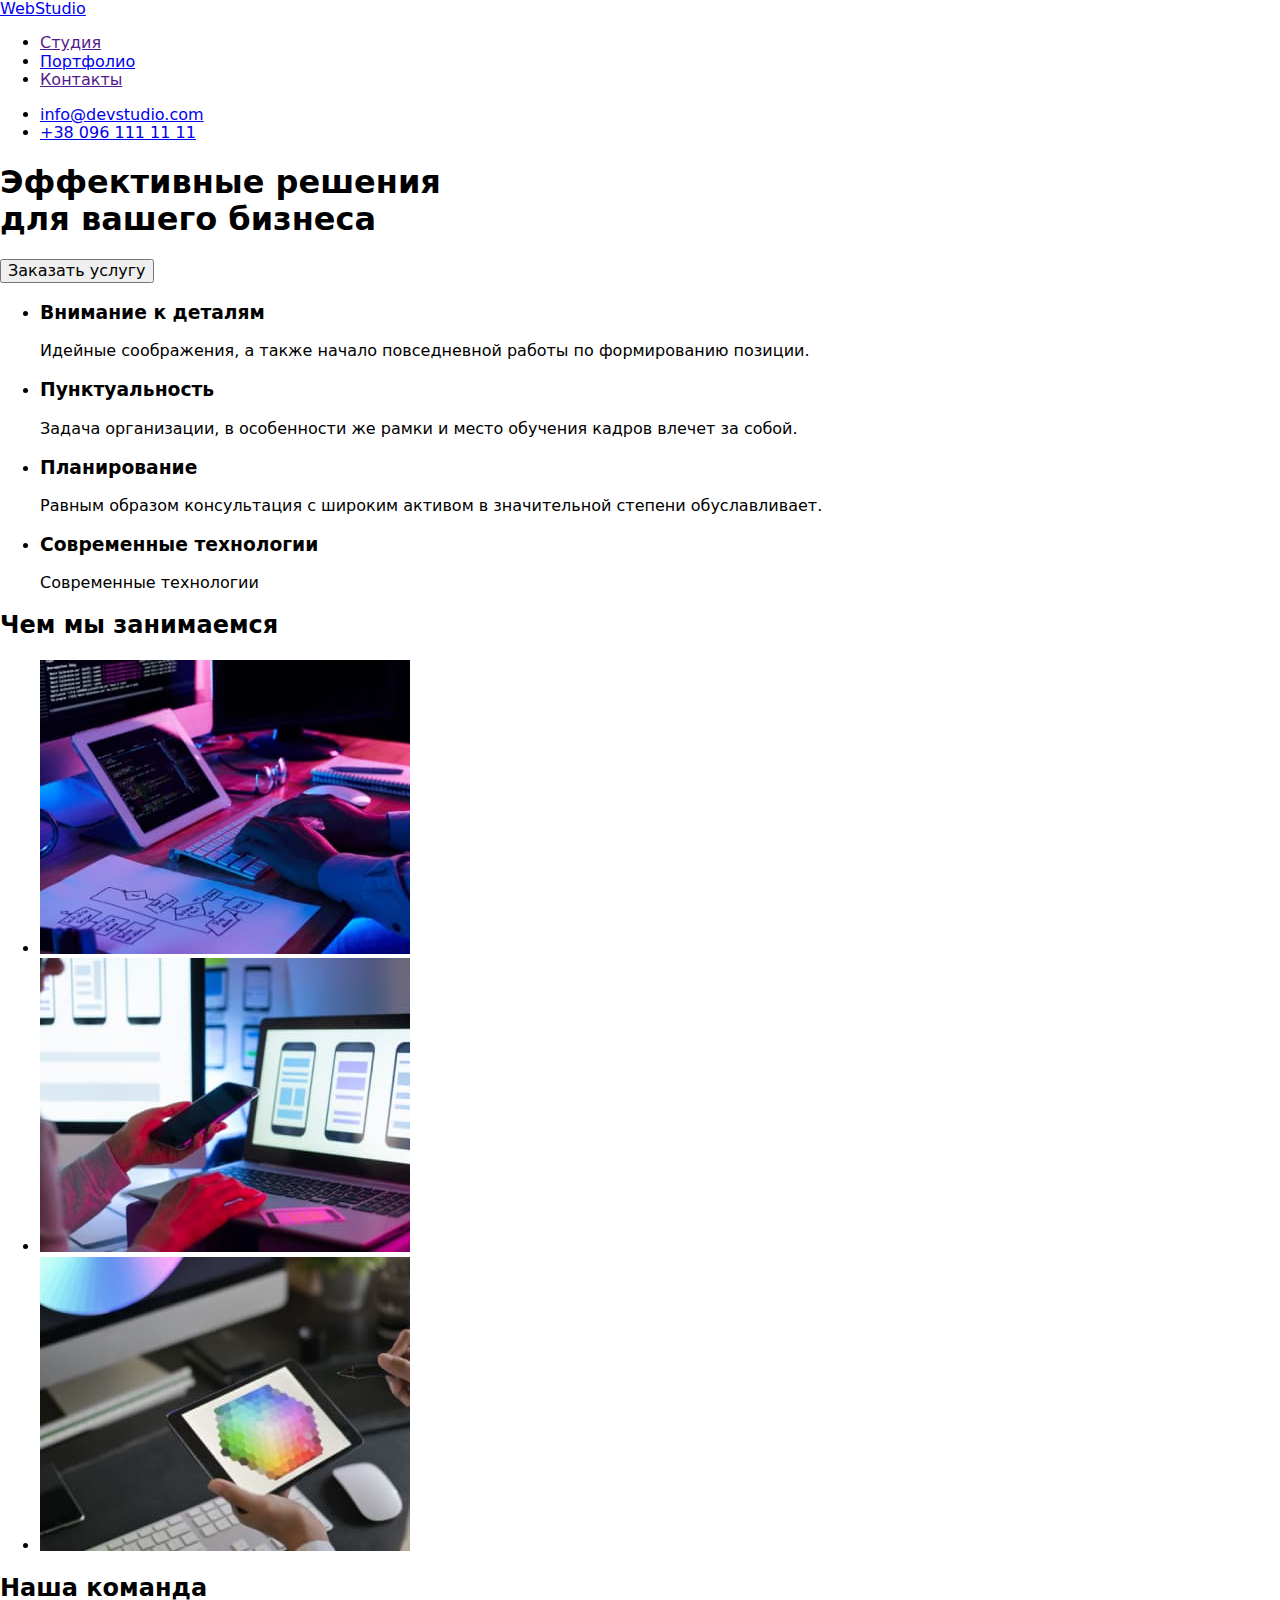
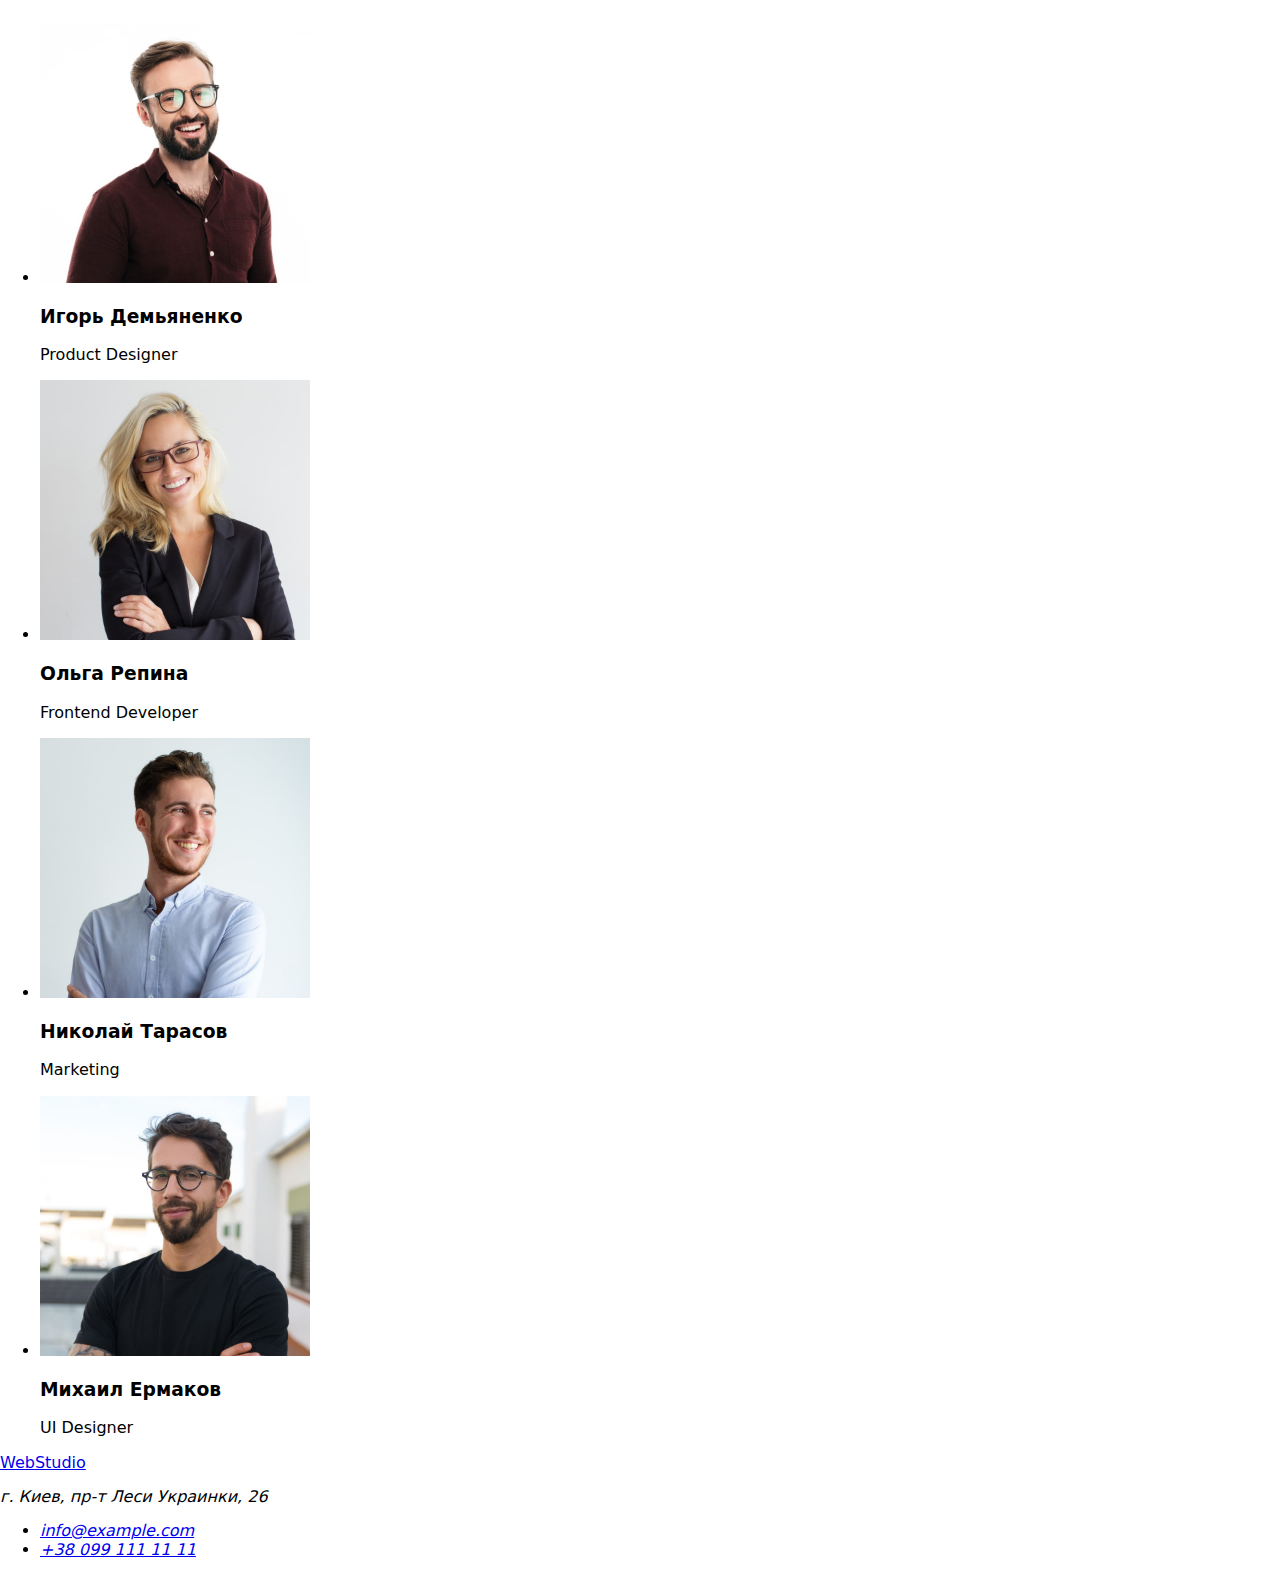
==== index.html @ cc8bcb34 "добавил index.html и portfolio.html" ====
<!DOCTYPE html>
<html lang="ru">
<head>
    <meta charset="UTF-8">
    <meta http-equiv="X-UA-Compatible" content="IE=edge">
    <meta name="viewport" content="width=device-width, initial-scale=1.0">
    <title>Document</title>
    <link href="https://fonts.googleapis.com/css2?family=Raleway:wght@700&family=Roboto:wght@400;500;700;900&display=swap"
      rel="stylesheet">
    <link rel="stylesheet" href="https://cdnjs.cloudflare.com/ajax/libs/modern-normalize/1.1.0/modern-normalize.min.css">
    <link rel="stylesheet" href="./css/styles.css">  
</head>

<body>
  <header>
  <div class="container main-nav">
    <nav class="main-nav">
      <a href="./index.html" class="logo">Web<span class="studio-header">Studio</span></a>
      <ul class="site-nav list">
        <li><a href="" class="link current">Студия</a></li>
        <li><a href="./portfolio.html" class="link">Портфолио</a></li>
        <li><a href="" class="link">Контакты</a></li>
      </ul>
    </nav>
        <ul class="auth-nav list">
          <li><a href="mailto:info@devstudio.com">info@devstudio.com</a></li>
          <li><a href="tel:+380961111111">+38 096 111 11 11</a></li>
        </ul>
  </div>
  </header>

<main>
  <section class="hero">
      <h1 class="hero-title">Эффективные решения<br/> для вашего бизнеса</h1>
      <button type="button" class="hero-button">Заказать услугу</button>
  </section>


  <section class="section our-pluses">
    <div class="container">
      <!--<h2>Преимущества компании</h2>-->
      <ul class="feature-list list">
        <li>
          <h3 class="title">Внимание к деталям</h3>
          <p>
            Идейные соображения, а также начало повседневной работы по формированию позиции.
          </p>
        </li>
        <li>
          <h3 class="title">Пунктуальность</h3>
          <p>
            Задача организации, в особенности же рамки и место обучения кадров влечет за собой.
          </p>
        </li>
        <li>
          <h3 class="title">Планирование</h3>
          <p>
            Равным образом консультация с широким активом в значительной степени обуславливает.
          </p>
        </li>
        <li>
          <h3 class="title">Современные технологии</h3>
          <p>
            Современные технологии
          </p>
        </li>
      </ul>
    </div>
    </section>
    <section class="our-works">
    <div class="container">
      <h2 class="section-title title-style">Чем мы занимаемся</h2>
        <ul class="works-foto list">
          <li><img src="./images/computerphoto1.jpg" width="370" alt="компьютерные технологии" /></li>
          <li><img src="./images/computerphoto2.jpg" width="370" alt="компьютерные технологии" /></li>
          <li><img src="./images/computerphoto3.jpg" width="370" alt="компьютерные технологии" /></li>
        </ul>
    </div>
  </section>

  <section class="section our-team">
    <div class="container">
      <h2 class="section-title title-style">Наша команда</h2>
      <ul class="team list">
        <li>
          <img src="./images/igor-photo.jpg" width="270" alt="игорь-product manager" />
          <div class="team-text">
            <h3 class="section-title">Игорь Демьяненко</h3>
            <p>Product Designer</p>
          </div>
        </li>
        <li>
          <img src="./images/olga-photo.jpg" width="270" alt="ольга-frontend devtloper" />
          <div class="team-text">
            <h3 class="section-title">Ольга Репина</h3>
            <p>Frontend Developer</p>
          </div>
        </li>
        <li>
          <img src="./images/nikolai-photo.jpg" width="270" alt="николай-marketing manager" />
          <div class="team-text">
            <h3 class="section-title">Николай Тарасов</h3>
            <p>Marketing</p>
          </div class="team-text">
        </li>
        <li>
          <img src="./images/mihail-photo.jpg" width="270" alt="михаил-UI designer" />
          <div class="team-text">
            <h3 class="section-title">Михаил Ермаков</h3>
            <p>UI Designer</p>
          </div>
        </li>
      </ul>
    </div>
  </section>
</main>

  <footer>
   <div class="container">
      <a href="./index.html" class="logo">Web<span class="studio-footer">Studio</span></a>
      <address class="contact">
        <p>г. Киев, пр-т Леси Украинки, 26</p>
        <ul class="list">
          <li><a href="mailto:info@example.com">info@example.com</a></li>
          <li><a href="tel:+380991111111">+38 099 111 11 11</a></li>
        </ul>
      </address>
   </div>
  </footer>

</body>
</html>
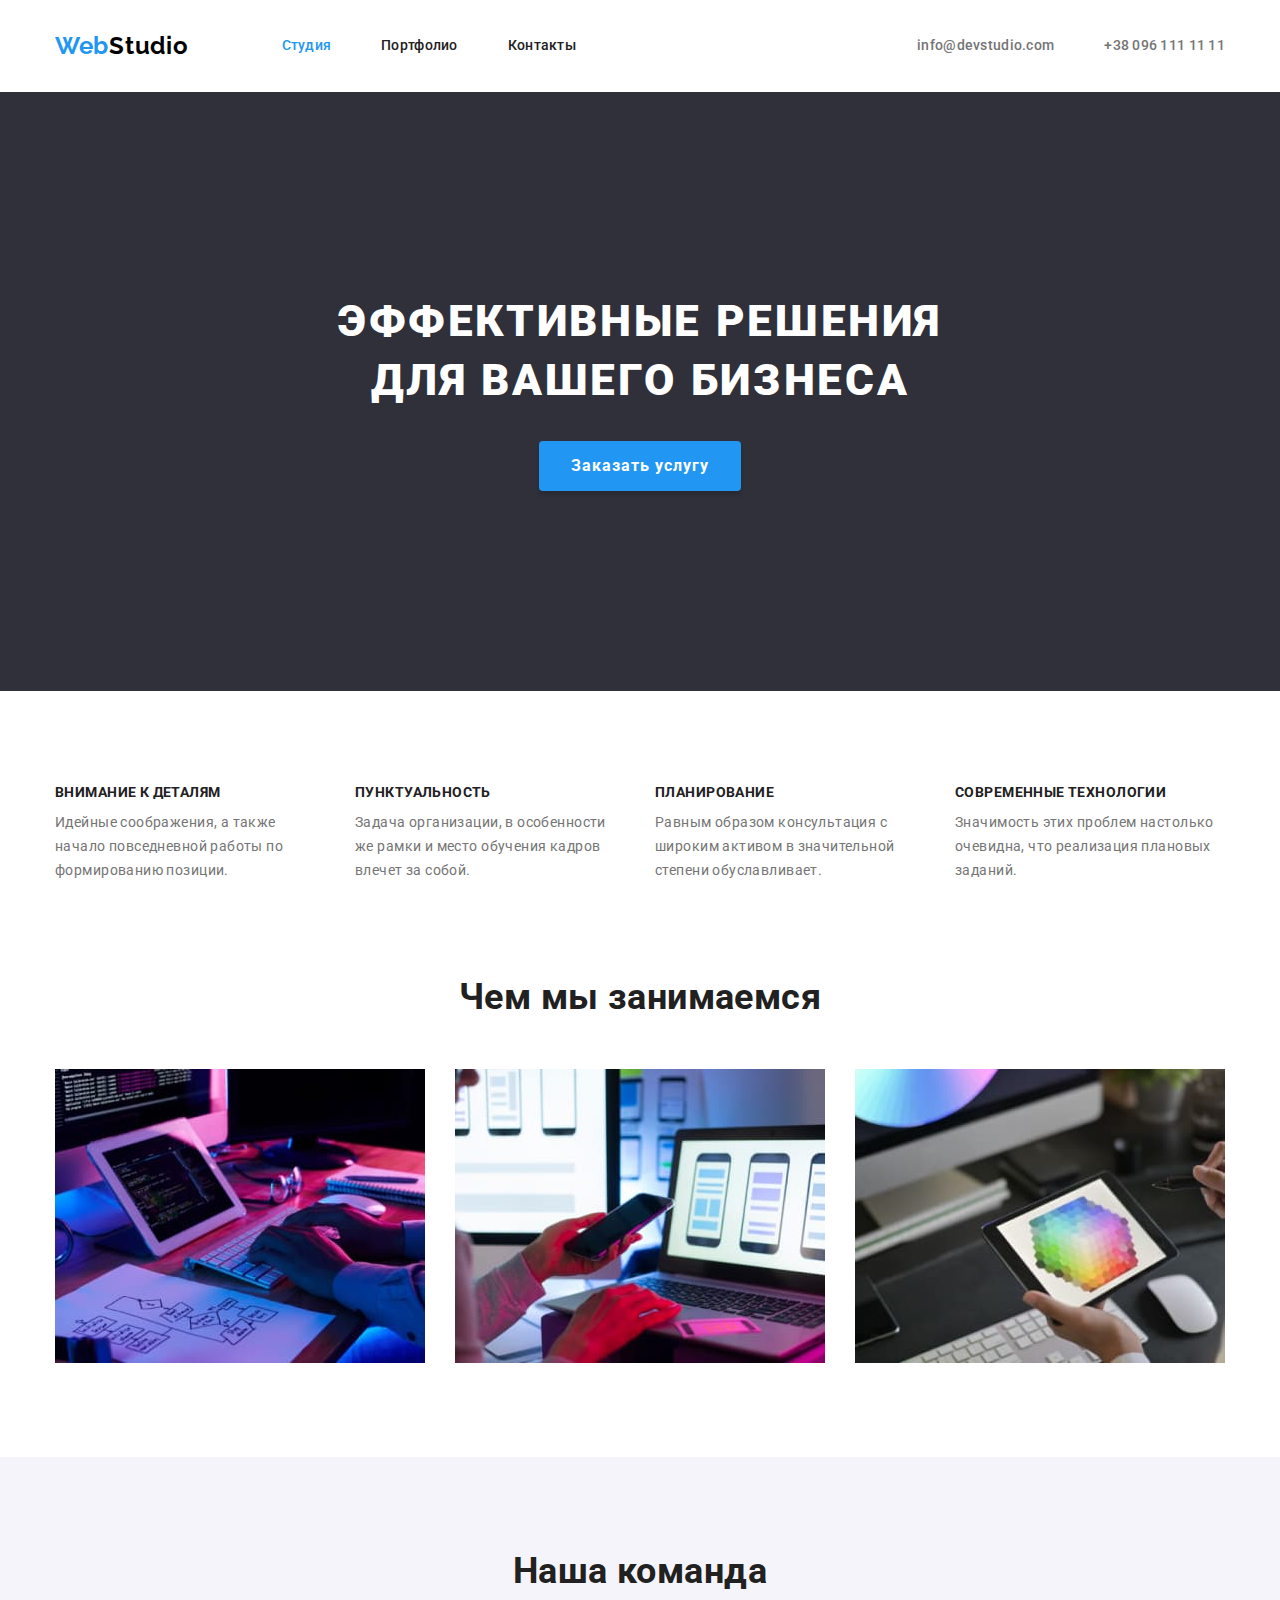
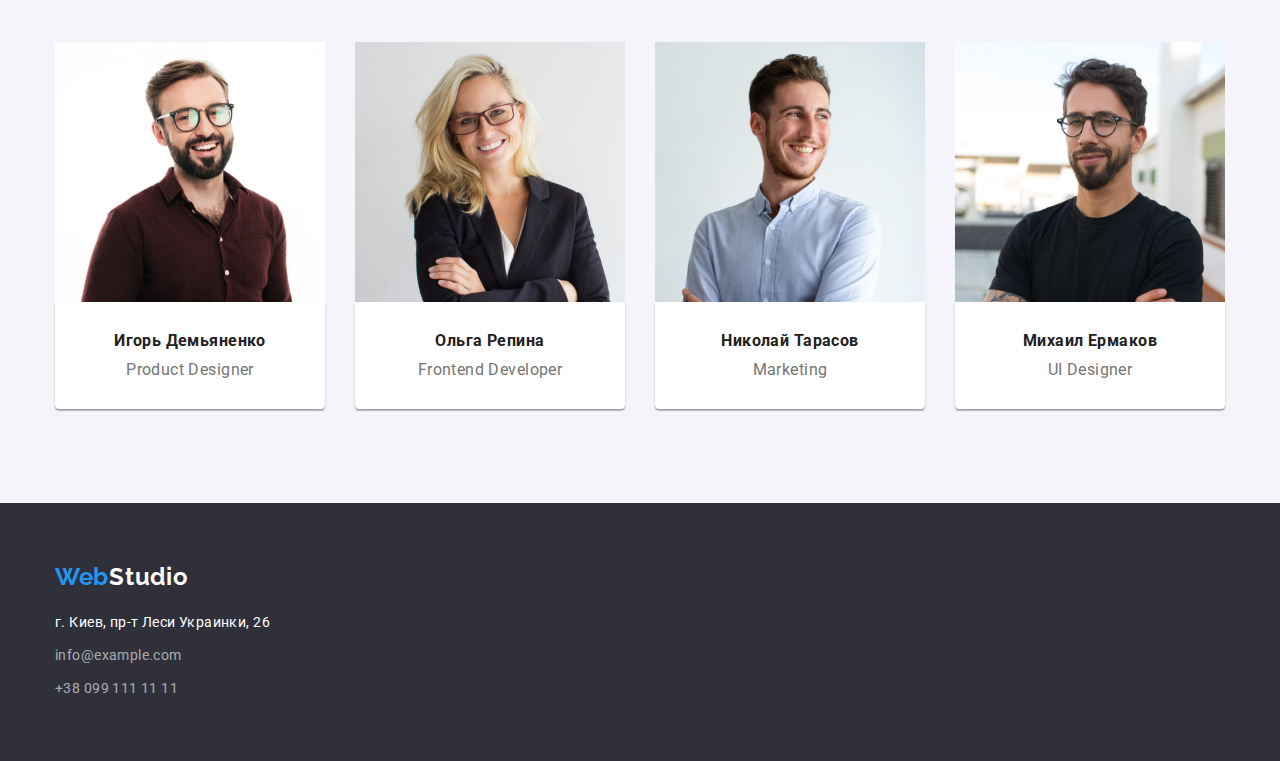
==== commit db90a0eb: "исправил" ====
--- a/index.html
+++ b/index.html
@@ -61,7 +61,7 @@
         <li>
           <h3 class="title">Современные технологии</h3>
           <p>
-            Современные технологии
+            Значимость этих проблем настолько очевидна, что реализация плановых заданий.
           </p>
         </li>
       </ul>
--- a/css/styles.css
+++ b/css/styles.css
@@ -0,0 +1,366 @@
+/* цвет основной #757575*/
+/* цвет вторичный #212121*/
+/* цвет спец #FFFFFF*/
+/* цвет акцент #2196F3*/
+/* цвет footer address rgba(255, 255, 255, 0.6);*/
+
+:root {
+  --text-color: #757575;
+  --title-color: #212121;
+  --accent-color: #2196f3;
+  --special-color: #ffffff;
+  --footer-color: #2f303a;
+  --team-color: #f5f4fa;
+  --help-color: tomato;
+}
+
+body {
+  color: var(--text-color);
+
+  font-family: 'Roboto', sans-serif;
+  font-weight: 400;
+  font-size: 14px;
+  letter-spacing: 0.03em;
+}
+
+/*utility*/
+.list {
+  padding: 0;
+  margin: 0;
+  list-style: none;
+}
+
+/*header*/
+header {
+  background-color: var(--special-color);
+
+  padding-bottom: 31px;
+  padding-top: 32px;
+}
+.underline {
+  border-bottom: 1px solid #ececec;
+}
+
+/*logo*/
+.logo {
+  color: var(--accent-color);
+  text-decoration: none;
+
+  font-family: 'Raleway', sans-serif;
+  font-weight: 700;
+  font-size: 24px;
+  line-height: 1.19;
+  letter-spacing: 0.03em;
+  margin-right: 93px;
+}
+.studio-header {
+  color: #000;
+}
+.studio-footer {
+  color: #fff;
+}
+
+/*.site-nav, auth-nav*/
+.main-nav {
+  display: flex;
+  align-items: center;
+  justify-content: space-between;
+}
+.site-nav,
+.auth-nav {
+  display: flex;
+}
+.site-nav li:not(:last-child) {
+  margin-right: 50px;
+}
+.site-nav,
+.auth-nav {
+  line-height: 1.14;
+  letter-spacing: 0.02em;
+  font-weight: 500;
+}
+.site-nav .link {
+  display: block;
+  /*padding-top: 32px;
+  padding-bottom: 32px;*/
+
+  color: var(--title-color);
+  text-decoration: none;
+}
+.site-nav .link.current,
+.site-nav .link:hover,
+.site-nav .link:focus,
+.auth-nav a:hover,
+.auth-nav a:focus {
+  color: var(--accent-color);
+}
+.auth-nav a {
+  text-decoration: none;
+  color: var(--text-color);
+}
+.auth-nav li + li {
+  margin-left: 50px;
+}
+
+/*section*/
+.section-title {
+  color: var(--title-color);
+}
+.title-style {
+  font-size: 36px;
+  text-align: center;
+}
+
+/*section hero*/
+section.hero {
+  background-color: var(--footer-color);
+
+  padding-bottom: 200px;
+  padding-top: 200px;
+  text-align: center;
+}
+.hero-title {
+  color: var(--special-color);
+  margin-top: 0;
+  margin-bottom: 30px;
+
+  font-weight: 900;
+  font-size: 44px;
+  line-height: 1.36;
+  letter-spacing: 0.06em;
+  text-transform: uppercase;
+}
+.hero-button {
+  display: inline-block;
+  min-width: 200px;
+  height: 50px;
+
+  color: var(--special-color);
+  background-color: var(--accent-color);
+
+  border-radius: 4px;
+  box-shadow: 0px 4px 4px rgba(0, 0, 0, 0.15);
+  padding: 10px 32px;
+  text-align: center;
+  border: none;
+
+  font-family: inherit;
+  font-weight: 700;
+  font-size: 16px;
+  letter-spacing: 0.06em;
+  cursor: pointer;
+}
+
+/*section our-pluses*/
+.our-pluses {
+  padding-top: 94px;
+  padding-bottom: 94px;
+}
+.our-pluses h2 {
+  margin-top: 0;
+}
+.feature-list {
+  display: flex;
+}
+.feature-list li {
+  width: 270px;
+}
+.feature-list li:not(:last-child) {
+  margin-right: 30px;
+}
+.feature-list .title {
+  color: var(--title-color);
+
+  font-weight: 700;
+  font-size: 14px;
+  line-height: 1.14;
+  letter-spacing: 0.03em;
+  text-transform: uppercase;
+
+  margin-top: 0;
+  margin-bottom: 10px;
+}
+.feature-list li p {
+  line-height: 1.71em;
+  margin-top: 0;
+  margin-bottom: 0;
+}
+.our-pluses .section-title {
+  margin-bottom: 50px;
+}
+.works-foto {
+  display: flex;
+  justify-content: space-between;
+}
+
+/*section our-works*/
+.our-works {
+  padding-top: 0;
+  padding-bottom: 94px;
+}
+.our-works h2 {
+  line-height: 1.16;
+
+  margin-bottom: 50px;
+  margin-top: 0;
+}
+.our-works img {
+  display: block;
+}
+
+/*section our-team*/
+.our-team {
+  background-color: var(--team-color);
+  padding-top: 94px;
+  padding-bottom: 94px;
+}
+.our-team h2.section-title {
+  margin-top: 0;
+  margin-bottom: 50px;
+}
+.team h3 {
+  margin-top: 0;
+  margin-bottom: 10px;
+}
+.team p {
+  margin-top: 0;
+  margin-bottom: 0;
+}
+.team h3,
+.team p {
+  font-size: 16px;
+}
+.team {
+  display: flex;
+  justify-content: space-between;
+}
+.team .team-text {
+  background: #ffffff;
+  box-shadow: 0px 1px 3px rgba(0, 0, 0, 0.12), 0px 1px 1px rgba(0, 0, 0, 0.14),
+    0px 2px 1px rgba(0, 0, 0, 0.2);
+  border-radius: 0px 0px 4px 4px;
+  text-align: center;
+  padding-top: 30px;
+  padding-bottom: 30px;
+}
+.team img {
+  display: block;
+}
+
+/*footer*/
+footer {
+  background-color: var(--footer-color);
+  padding-bottom: 60px;
+  padding-top: 60px;
+}
+footer address {
+  line-height: 1.71;
+  font-style: normal;
+}
+footer .logo {
+  display: block;
+  margin-bottom: 20px;
+}
+.contact p {
+  color: var(--special-color);
+  margin-bottom: 9px;
+  margin-top: 0;
+}
+.contact a {
+  color: rgba(255, 255, 255, 0.6);
+
+  line-height: 1.19;
+  text-decoration: none;
+}
+.contact li:not(:last-child) {
+  margin-bottom: 9px;
+}
+.contact a:hover,
+a:focus {
+  color: var(--accent-color);
+}
+
+/*PORTFOLIO*/
+/*projects*/
+section.projects {
+  padding-bottom: 94px;
+  padding-top: 94px;
+}
+.button-list .button {
+  color: var(--title-color);
+  background-color: var(--team-color);
+
+  font-family: inherit;
+  font-weight: 500;
+  font-size: 16px;
+  line-height: 1.62;
+  letter-spacing: 0.03em;
+  padding: 6px 22px;
+  cursor: pointer;
+
+  box-shadow: 0px 3px 1px rgba(0, 0, 0, 0.1), 0px 1px 2px rgba(0, 0, 0, 0.08),
+    0px 2px 2px rgba(0, 0, 0, 0.12);
+  border-radius: 4px;
+  border: none;
+}
+.button-list {
+  display: flex;
+  justify-content: center;
+  margin-bottom: 50px;
+}
+.button-list li:not(:last-child) {
+  margin-right: 8px;
+}
+.button-list .button:hover,
+.button:focus {
+  color: var(--special-color);
+  background-color: var(--accent-color);
+}
+.project-list {
+  display: flex;
+  justify-content: space-between;
+  flex-wrap: wrap;
+}
+.project-list li {
+  width: calc((100% - 60px) / 3);
+  margin-bottom: 30px;
+}
+.project-list li:nth-last-child(-n + 3) {
+  margin-bottom: 0;
+}
+.project-list .list-item {
+  background: #ffffff;
+  border-right: 1px solid #eeeeee;
+  border-left: 1px solid #eeeeee;
+  border-bottom: 1px solid #eeeeee;
+  padding: 20px 23px 19px;
+}
+.projects .projects-title {
+  color: var(--title-color);
+
+  font-size: 18px;
+  font-weight: 700;
+  line-height: 2;
+  letter-spacing: 0.06em;
+
+  margin-bottom: 4px;
+  margin-top: 0;
+}
+.projects p {
+  font-size: 16px;
+  line-height: 1.87;
+  margin-top: 0;
+  margin-bottom: 0;
+}
+.project-list img {
+  display: block;
+}
+
+/*container*/
+.container {
+  margin-left: auto;
+  margin-right: auto;
+  width: 1200px;
+  padding-right: 15px;
+  padding-left: 15px;
+}
